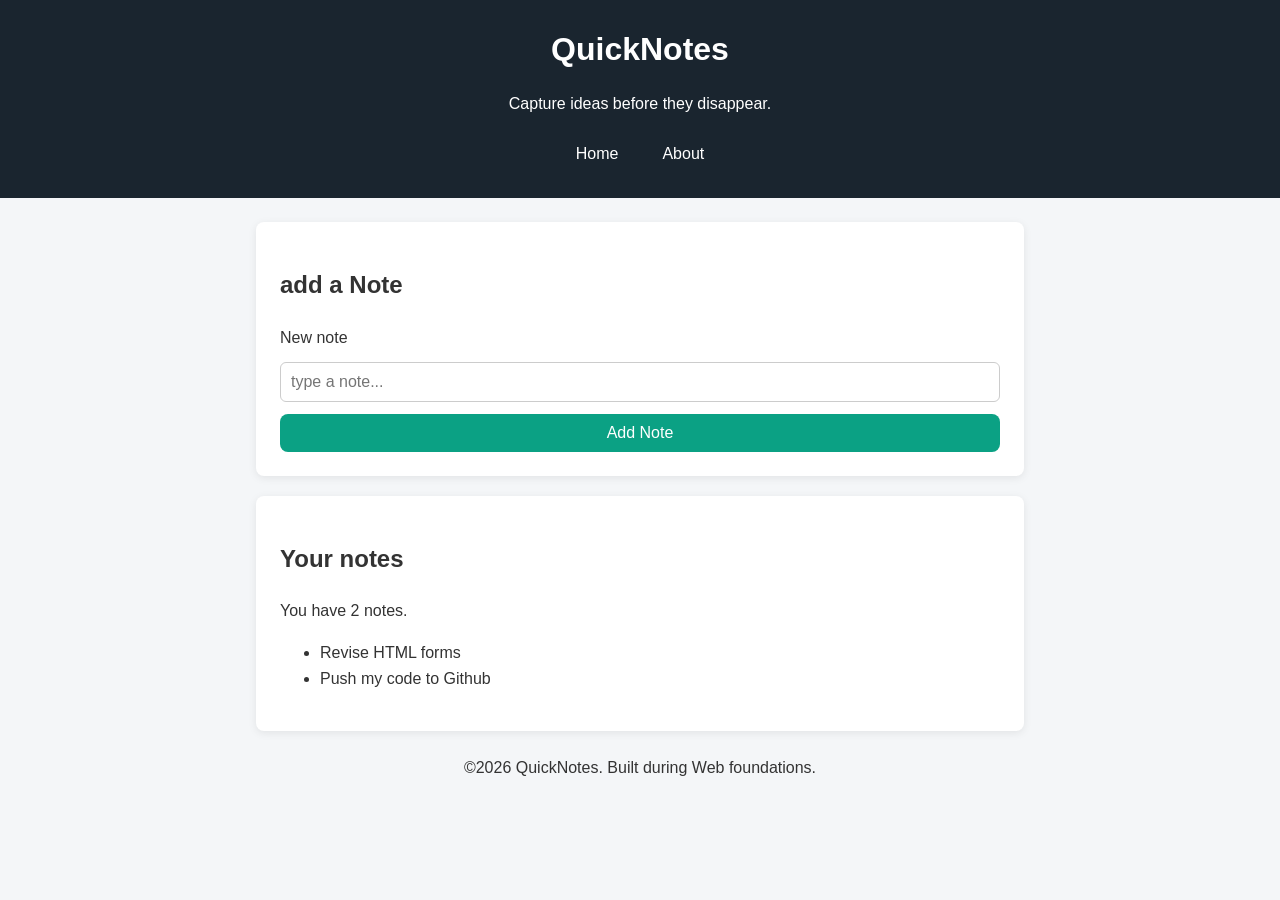
==== day2/index.html @ a4c386fc "Day2 assignment" ====
<!DOCTYPE html>
<html lang="en">
<head>
    <meta charset="UTF-8">
    <meta name="viewport" content="width=device-width, initial-scale=1.0">
    <title>Index page</title>
    <link rel="stylesheet" href="style.css">
</head>
<body>
    <header>
        <h1>QuickNotes</h1>
        <p>Capture ideas before they disappear. </p>
        <nav>
          <a href="index.html">Home</a>
          <a href="about.html">About</a>
        </nav>
    </header>
    <main>
        <section>
            <h2>add a Note</h2>
            <form id="note-form">
                <label for="note-input">New note</label>
                <input type="text" id ="note-input" placeholder="type a note...">
                <button type="submit">Add Note</button>
            </form>
        </section>
        <section>
            <h2>Your notes</h2> 
            <p id="note-count">You have 2 notes.</p>
            <ul id="notes-list">
                <li>Revise HTML forms</li>
                <li>Push my code to Github</li>
            </ul>
        </section>
    </main>
    <footer>
        <p>&copy;2026 QuickNotes. Built during Web foundations.</p>
    </footer>
</body>
</html>
---- day2/style.css ----
*,
*::before,
*::after{
    box-sizing: border-box;
}
body{
margin: 0;
font-family:  'Segoe UI', Tahoma, Geneva, Verdana, sans-serif;
background-color: #f4f6f8;
color: #333333;
line-height: 1.6;
}
header{
    background-color: #1a252f;
    color: #ffffff;
    padding: 24px 16px;
    text-align: center;
}
h1{
    margin: 0;
}
nav{
    display: flex;
    justify-content: center;
    align-items: center;
    gap: 16px;
    margin-top: 10px;
}
nav a{
    color: white;
    text-decoration: none;
    font-weight: 500px;
    padding: 8px 14px;
    border-radius: 4px;
    transition: backgraound-color 0.3 ease, color 0.3ease;
}
nav a:hover{
background-color: #3449fe;
color: #0ba184;
}
main{
    max-width: 800px;
    margin: 24px auto;
    padding: 0 16px;
}
section{
    background-color: white;
    padding: 24px;
    border-radius: 8px;
    margin-bottom: 20px;
    box-shadow: 0 2px 8px rgba(0,0,0,0.08);
}
ul.features{
    display: grid;
    grid-template-columns: repeat(auto-fit, minmax(180px,1fr));
    gap: 16px;
    list-style: none;
    padding: 0;
    margin: 16px;    
}
ul.features li{
    background-color: #f2f2f2;
    border: 1px solid  #e2e7fe;
    border-radius: 6px;
    padding: 16px;
    text-align: center;
}
table{
    width: 100%;
    border-collapse: collapse;
    margin-top: 12px;
}
th,td{
    border: 1px solid #dddddd;
    padding: 10px 12px;
    text-align: left;
}
th{
    background-color: #f2f2f2;
}
form{
    display: flex;
    flex-direction: column;
    gap: 12px;
}
input,textarea{
    width: 100%;
    padding: 10px;
    border: 1px solid #cccccc;
    border-radius: 6px;
    font-size: 1rem;
}
button{
    background-color: #0ba184;
    color: #ffffff;
    border: none;
    padding: 10px 18px;
    border-radius: 8px;
    font-size: 1rem;
    cursor: pointer;
    transition: background-color 0.5 ease,transform 0.3s ease;
}   
button:hover{
    background-color: #088a70;
    transform: translateY(-3px);
}
@media(max-width: 600px){
    header{padding: 12px;}
   h1{font-size: 1.4rem;}}
footer{
    text-align: center;
}
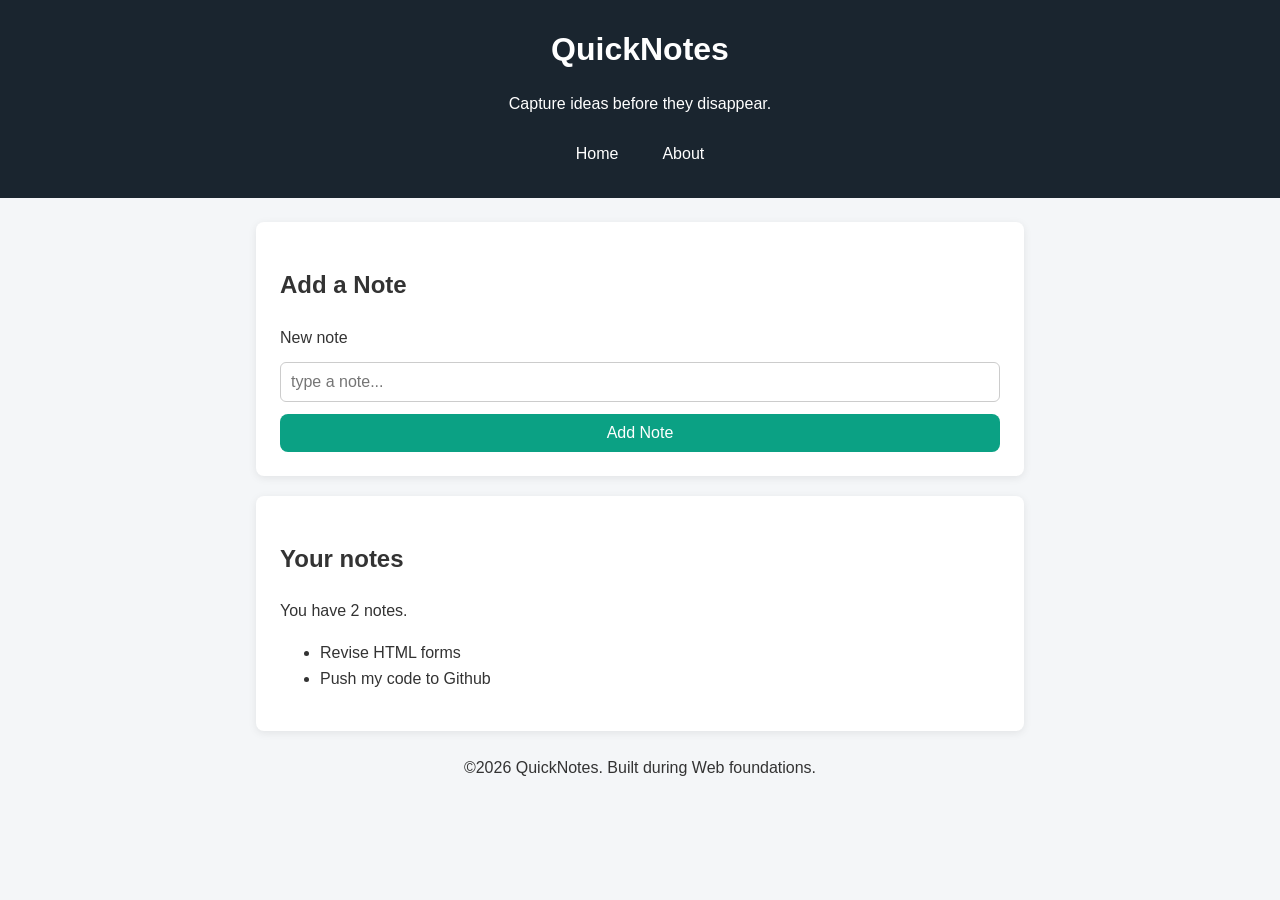
==== commit afa4fdad: "D3 assignment" ====
--- a/day2/index.html
+++ b/day2/index.html
@@ -5,7 +5,7 @@
     <meta name="viewport" content="width=device-width, initial-scale=1.0">
     <title>Index page</title>
     <link rel="stylesheet" href="style.css">
-</head>
+    </head>
 <body>
     <header>
         <h1>QuickNotes</h1>
@@ -17,7 +17,7 @@
     </header>
     <main>
         <section>
-            <h2>add a Note</h2>
+            <h2>Add a Note</h2>
             <form id="note-form">
                 <label for="note-input">New note</label>
                 <input type="text" id ="note-input" placeholder="type a note...">
--- a/day2/style.css
+++ b/day2/style.css
@@ -32,7 +32,7 @@
     font-weight: 500px;
     padding: 8px 14px;
     border-radius: 4px;
-    transition: backgraound-color 0.3 ease, color 0.3ease;
+    transition: background-color 0.3 ease, color 0.3ease;
 }
 nav a:hover{
 background-color: #3449fe;
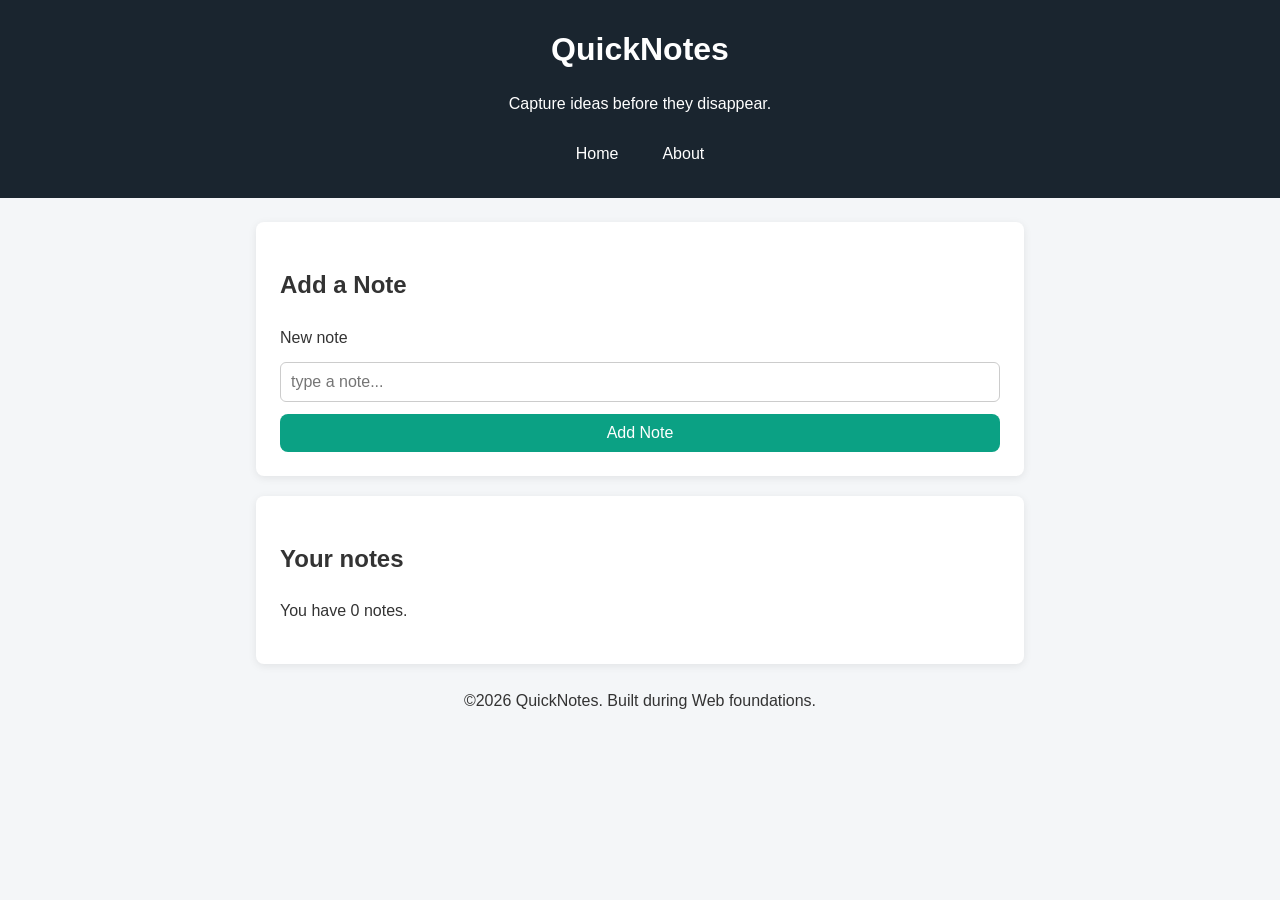
==== commit 5dc1e988: "Day 4 assignment" ====
--- a/day2/index.html
+++ b/day2/index.html
@@ -5,6 +5,7 @@
     <meta name="viewport" content="width=device-width, initial-scale=1.0">
     <title>Index page</title>
     <link rel="stylesheet" href="style.css">
+    <script src="script.js", defer></script>
     </head>
 <body>
     <header>
@@ -27,10 +28,7 @@
         <section>
             <h2>Your notes</h2> 
             <p id="note-count">You have 2 notes.</p>
-            <ul id="notes-list">
-                <li>Revise HTML forms</li>
-                <li>Push my code to Github</li>
-            </ul>
+            <ul id="notes-list"></ul>
         </section>
     </main>
     <footer>
